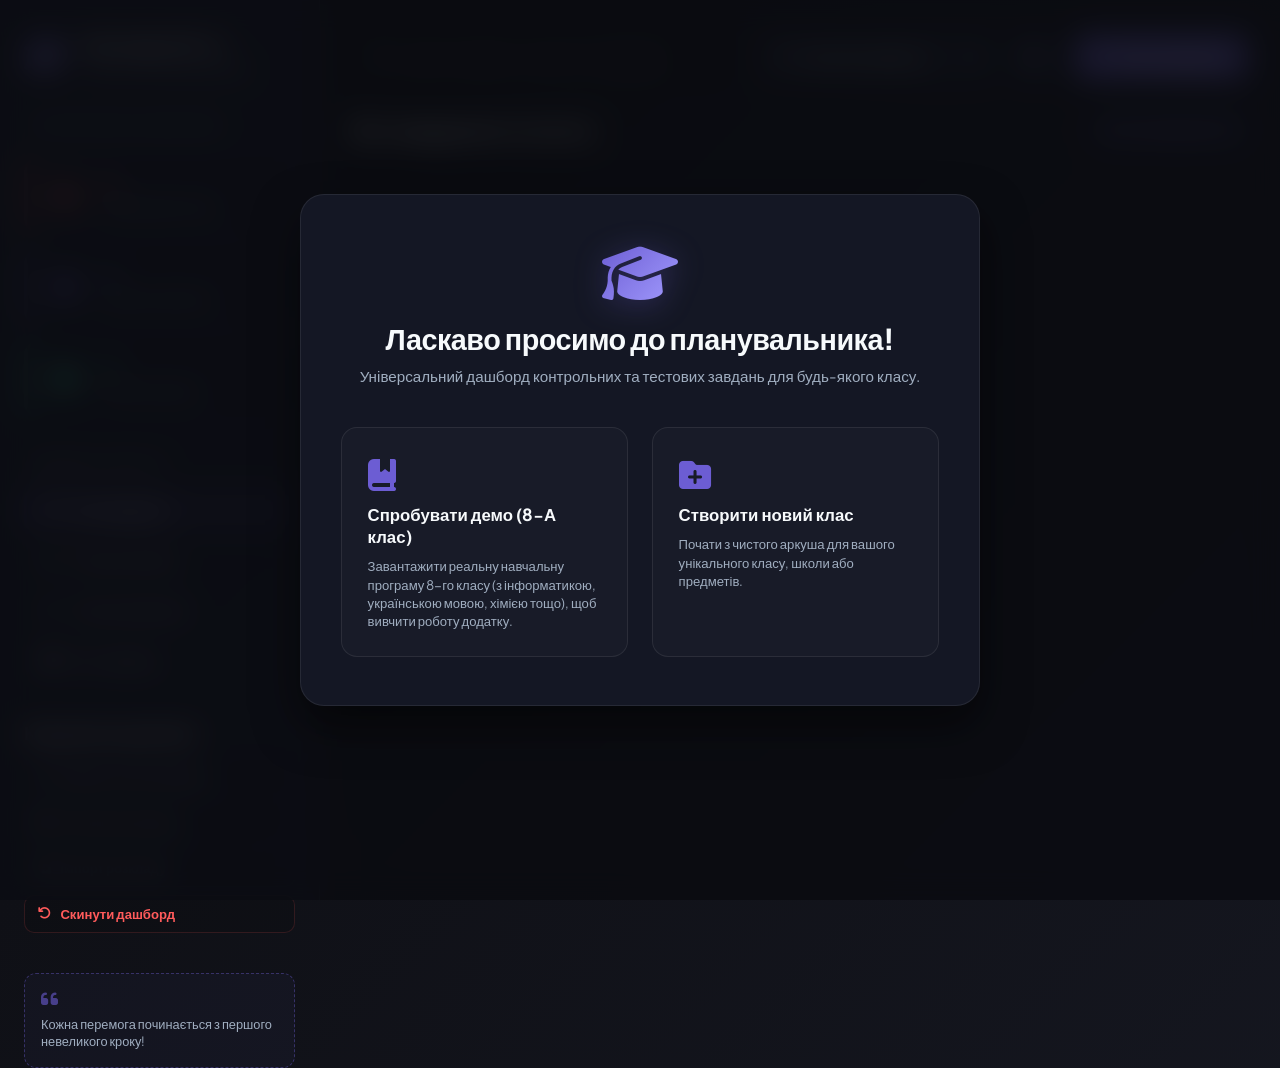
==== index.html @ 818e77f7 "Add files via upload" ====
<!DOCTYPE html>
<html lang="uk">
<head>
    <meta charset="UTF-8">
    <meta name="viewport" content="width=device-width, initial-scale=1.0">
    <title>Моніторинг завдань • 8 Клас</title>
    <!-- Google Fonts -->
    <link rel="preconnect" href="https://fonts.googleapis.com">
    <link rel="preconnect" href="https://fonts.gstatic.com" crossorigin>
    <link href="https://fonts.googleapis.com/css2?family=Plus+Jakarta+Sans:wght@300;400;500;600;700;800&display=swap" rel="stylesheet">
    <!-- FontAwesome for Premium Icons -->
    <link rel="stylesheet" href="https://cdnjs.cloudflare.com/ajax/libs/font-awesome/6.4.0/css/all.min.css">
    <!-- Main CSS -->
    <link rel="stylesheet" href="styles.css">
</head>
<body class="dark-mode">
    <div class="app-container">
        <!-- Sidebar Navigation & Statistics -->
        <aside class="sidebar">
            <div class="sidebar-header">
                <div class="logo">
                    <i class="fa-solid fa-graduation-cap logo-icon"></i>
                    <div class="logo-text">
                        <div class="grade-title-container">
                            <h1 id="grade-title" title="Натисніть для редагування">Екстернат 8-А</h1>
                            <button id="edit-grade-btn" class="icon-btn-inline" title="Редагувати назву класу"><i class="fa-solid fa-pen-to-square"></i></button>
                        </div>
                        <span>Навчальний дашборд</span>
                    </div>
                </div>
            </div>

            <!-- Dashboard Stats Widget -->
            <div class="stats-panel">
                <h3>Статистика навчання</h3>
                
                <div class="stat-card urgent" id="stat-urgent-btn">
                    <div class="stat-icon">
                        <i class="fa-solid fa-triangle-exclamation"></i>
                    </div>
                    <div class="stat-info">
                        <span class="stat-value" id="count-urgent">0</span>
                        <span class="stat-label">Термінові (до 24 год)</span>
                    </div>
                </div>

                <div class="stat-card active" id="stat-active-btn">
                    <div class="stat-icon">
                        <i class="fa-solid fa-clock"></i>
                    </div>
                    <div class="stat-info">
                        <span class="stat-value" id="count-pending">0</span>
                        <span class="stat-label">Очікують виконання</span>
                    </div>
                </div>

                <div class="stat-card completed" id="stat-completed-btn">
                    <div class="stat-icon">
                        <i class="fa-solid fa-circle-check"></i>
                    </div>
                    <div class="stat-info">
                        <span class="stat-value" id="count-completed">0</span>
                        <span class="stat-label">Успішно виконано</span>
                    </div>
                </div>
            </div>

            <!-- Subject Quick Filters -->
            <div class="quick-filters">
                <h3>Швидкі фільтри</h3>
                <ul class="filter-list" id="subject-filters">
                    <li class="active" data-filter="all">
                        <i class="fa-solid fa-list-check"></i> Всі предмети
                    </li>
                    <li data-filter="pending">
                        <i class="fa-regular fa-clock"></i> Тільки активні
                    </li>
                    <li data-filter="completed">
                        <i class="fa-solid fa-check-double"></i> Тільки виконані
                    </li>
                    <li data-filter="no_task">
                        <i class="fa-solid fa-face-smile"></i> Без завдань
                    </li>
                </ul>
            </div>

            <!-- Data Management Panel -->
            <div class="data-management">
                <h3>Керування даними</h3>
                <button class="btn btn-secondary btn-sidebar" id="sidebar-share-btn">
                    <i class="fa-solid fa-share-nodes"></i> Поділитися розкладом
                </button>
                <button class="btn btn-secondary btn-sidebar" id="sidebar-export-btn">
                    <i class="fa-solid fa-file-export"></i> Експорт розкладу
                </button>
                <button class="btn btn-secondary btn-sidebar" id="sidebar-import-btn">
                    <i class="fa-solid fa-file-import"></i> Імпорт розкладу
                </button>
                <input type="file" id="file-import-input" accept=".json" style="display: none;">
                <button class="btn btn-secondary btn-sidebar btn-danger-text" id="sidebar-reset-btn">
                    <i class="fa-solid fa-arrow-rotate-left"></i> Скинути дашборд
                </button>
            </div>

            <!-- User Info / Motivational Footer -->
            <div class="sidebar-footer">
                <div class="motivation-quote">
                    <i class="fa-solid fa-quote-left"></i>
                    <p id="motivational-quote">Успіх приходить до тих, хто планує свій час!</p>
                </div>
            </div>
        </aside>

        <!-- Main Content Area -->
        <main class="main-content">
            <!-- Top Navigation / Search & Controls -->
            <header class="top-nav">
                <div class="search-box">
                    <i class="fa-solid fa-magnifying-glass search-icon"></i>
                    <input type="text" id="search-input" placeholder="Шукати предмет, вчителя чи завдання...">
                </div>

                <div class="controls-group">
                    <div class="sort-selector">
                        <i class="fa-solid fa-arrow-down-wide-short sort-icon"></i>
                        <select id="sort-select">
                            <option value="deadline-asc">Спочатку термінові</option>
                            <option value="deadline-desc">Спочатку пізні дедлайни</option>
                            <option value="subject-asc">За назвою предмета</option>
                        </select>
                    </div>

                    <button class="theme-toggle" id="theme-toggle-btn" title="Перемикач теми">
                        <i class="fa-solid fa-sun icon-sun"></i>
                        <i class="fa-solid fa-moon icon-moon"></i>
                    </button>

                    <button class="btn btn-primary" id="add-task-btn">
                        <i class="fa-solid fa-plus"></i> Нове завдання
                    </button>
                </div>
            </header>

            <!-- Dashboard Body -->
            <div class="dashboard-body">
                <div class="section-title">
                    <h2 id="current-filter-title">Всі завдання та тести</h2>
                    <span class="task-counter" id="visible-tasks-count">Усього предметів: 0</span>
                </div>

                <!-- Grid of Task Cards -->
                <div class="tasks-grid" id="tasks-grid">
                    <!-- Cards will be dynamically inserted here via JS -->
                </div>

                <!-- Empty State Template -->
                <div class="empty-state hidden" id="empty-state">
                    <img src="data:image/svg+xml;utf8,<svg xmlns='http://www.w3.org/2000/svg' viewBox='0 0 200 200' width='120' height='120'><circle cx='100' cy='100' r='80' fill='%232a2c3a' /><path d='M70,85 C75,85 75,75 70,75 C65,75 65,85 70,85 Z M130,85 C135,85 135,75 130,75 C125,75 125,85 130,85 Z' fill='%236c5dd3'/><path d='M70,120 Q100,150 130,120' stroke='%236c5dd3' stroke-width='8' stroke-linecap='round' fill='none'/></svg>" alt="Немає результатів">
                    <h3>Завдань не знайдено</h3>
                    <p>Спробуйте змінити фільтри або критерії пошуку.</p>
                </div>
            </div>
        </main>
    </div>

    <!-- MODAL: View Task Details -->
    <div class="modal-overlay" id="view-modal">
        <div class="modal-card">
            <button class="modal-close" id="view-modal-close"><i class="fa-solid fa-xmark"></i></button>
            <div class="modal-header">
                <div class="subject-badge-container">
                    <span class="subject-tag" id="view-subject-tag">Предмет</span>
                </div>
                <h2 id="view-task-title">Контрольна робота</h2>
                <div class="teacher-info">
                    <i class="fa-solid fa-user-tie"></i> Вчитель: <strong id="view-teacher-name">Ім'я</strong>
                </div>
            </div>
            <div class="modal-body">
                <div class="detail-section">
                    <h4><i class="fa-solid fa-file-invoice"></i> Опис та зміст завдання</h4>
                    <p id="view-task-desc" class="task-description-full">Детальний опис...</p>
                </div>

                <div class="info-grid">
                    <div class="info-item">
                        <span class="info-label">Термін здачі (Дедлайн)</span>
                        <span class="info-value" id="view-deadline-date">24 травня 2026</span>
                    </div>
                    <div class="info-item">
                        <span class="info-label">Формат здачі роботи</span>
                        <span class="info-value accent-value" id="view-format-badge">Google Форма</span>
                    </div>
                    <div class="info-item full-width" id="view-countdown-container">
                        <span class="info-label">Часу залишилось</span>
                        <div class="countdown-timer-large" id="view-countdown">00д 00г 00хв 00с</div>
                    </div>
                </div>

                <div class="detail-section" id="view-links-section">
                    <h4><i class="fa-solid fa-link"></i> Прикріплені матеріали</h4>
                    <div class="attachments-list" id="view-attachments">
                        <!-- Links generated dynamically -->
                    </div>
                </div>
            </div>
            <div class="modal-footer">
                <a href="#" target="_blank" class="btn btn-secondary btn-classroom" id="view-classroom-btn" style="display: none;"><i class="fa-solid fa-chalkboard-user"></i> Відкрити в Classroom</a>
                <button class="btn btn-secondary" id="view-edit-btn"><i class="fa-solid fa-pen"></i> Редагувати</button>
                <button class="btn btn-primary" id="view-complete-btn"><i class="fa-solid fa-circle-check"></i> Позначити як виконано</button>
            </div>
        </div>
    </div>

    <!-- MODAL: Add / Edit Task -->
    <div class="modal-overlay" id="form-modal">
        <div class="modal-card">
            <button class="modal-close" id="form-modal-close"><i class="fa-solid fa-xmark"></i></button>
            <div class="modal-header">
                <h2 id="form-modal-title">Додати нове завдання</h2>
                <p class="subtitle">Введіть параметри контрольної роботи або тесту</p>
            </div>
            <form id="task-form">
                <input type="hidden" id="form-task-id">
                
                <div class="form-row">
                    <div class="form-group">
                        <label for="form-subject">Назва предмета <span class="required">*</span></label>
                        <input type="text" id="form-subject" required placeholder="Наприклад: Алгебра, Хімія">
                    </div>
                    <div class="form-group">
                        <label for="form-teacher">Вчитель (ПІБ) <span class="required">*</span></label>
                        <input type="text" id="form-teacher" required placeholder="Наприклад: Білоус І.Г.">
                    </div>
                </div>

                <div class="form-group">
                    <label for="form-title">Заголовок завдання <span class="required">*</span></label>
                    <input type="text" id="form-title" required placeholder="Наприклад: Контрольна робота №4, Тестування за рік">
                </div>

                <div class="form-group">
                    <label for="form-desc">Зміст завдання / Опис <span class="required">*</span></label>
                    <textarea id="form-desc" rows="4" required placeholder="Детально опишіть, що потрібно здати, які параграфи прочитати чи які номери виконати..."></textarea>
                </div>

                <div class="form-row">
                    <div class="form-group">
                        <label for="form-deadline">Кінцевий термін (Дедлайн) <span class="optional">(залиште пустим, якщо немає завдань)</span></label>
                        <input type="datetime-local" id="form-deadline">
                    </div>
                    <div class="form-group">
                        <label for="form-format">Формат здачі роботи</label>
                        <input type="text" id="form-format" placeholder="Наприклад: Google Форма, Фото зошита, PDF">
                    </div>
                </div>

                <div class="form-group">
                    <label for="form-classroom-url">Посилання на Google Classroom</label>
                    <input type="text" id="form-classroom-url" placeholder="https://classroom.google.com/c/...">
                </div>

                <div class="form-group">
                    <label>Корисні посилання (необов'язково)</label>
                    <div id="form-links-container">
                        <!-- Dynamic Link Inputs -->
                    </div>
                    <button type="button" class="btn btn-text" id="add-link-field-btn">
                        <i class="fa-solid fa-plus-circle"></i> Додати посилання
                    </button>
                </div>

                <div class="modal-footer">
                    <button type="button" class="btn btn-secondary" id="form-cancel-btn">Скасувати</button>
                    <button type="submit" class="btn btn-primary" id="form-submit-btn">Зберегти</button>
                </div>
            </form>
        </div>
    </div>

    <!-- WELCOME / FIRST RUN SETUP OVERLAY -->
    <div class="welcome-overlay" id="welcome-overlay" style="display: none;">
        <div class="welcome-card">
            <i class="fa-solid fa-graduation-cap welcome-logo-icon"></i>
            <h2>Ласкаво просимо до планувальника!</h2>
            <p class="welcome-subtitle">Універсальний дашборд контрольних та тестових завдань для будь-якого класу.</p>
            
            <div class="setup-modes">
                <div class="setup-mode-card" id="mode-demo-btn">
                    <div class="setup-mode-icon"><i class="fa-solid fa-book-bookmark"></i></div>
                    <h3>Спробувати демо (8-А клас)</h3>
                    <p>Завантажити реальну навчальну програму 8-го класу (з інформатикою, українською мовою, хімією тощо), щоб вивчити роботу додатку.</p>
                </div>
                
                <div class="setup-mode-card" id="mode-blank-btn">
                    <div class="setup-mode-icon"><i class="fa-solid fa-folder-plus"></i></div>
                    <h3>Створити новий клас</h3>
                    <p>Почати з чистого аркуша для вашого унікального класу, школи або предметів.</p>
                </div>
            </div>
        </div>
    </div>

    <!-- MODAL: Edit Grade Title -->
    <div class="modal-overlay" id="grade-modal">
        <div class="modal-card compact-modal">
            <button class="modal-close" id="grade-modal-close"><i class="fa-solid fa-xmark"></i></button>
            <div class="modal-header">
                <h2>Редагувати назву класу</h2>
                <p class="subtitle">Введіть нову назву для вашого дашборду</p>
            </div>
            <div class="form-group" style="margin-top: 1rem;">
                <label for="form-grade-name">Назва класу/програми</label>
                <input type="text" id="form-grade-name" required placeholder="Наприклад: 9-Б Клас, Екстернат 10-А">
            </div>
            <div class="modal-footer">
                <button class="btn btn-secondary" id="grade-cancel-btn">Скасувати</button>
                <button class="btn btn-primary" id="grade-submit-btn">Зберегти</button>
            </div>
        </div>
    </div>

    <!-- MODAL: Share Dashboard Links -->
    <div class="modal-overlay" id="share-modal">
        <div class="modal-card">
            <button class="modal-close" id="share-modal-close"><i class="fa-solid fa-xmark"></i></button>
            <div class="modal-header">
                <h2>Поділитися розкладом</h2>
                <p class="subtitle">Будь-хто, хто відкриє це посилання, отримає копію вашого розкладу із завданнями та налаштуваннями!</p>
            </div>
            <div class="share-box-content" style="margin-top: 1rem; display: flex; flex-direction: column; gap: 1rem;">
                <p class="share-info-text" style="font-size: 0.9rem; color: var(--text-secondary); line-height: 1.5;">Скопіюйте посилання нижче та надішліть його іншим батькам або однокласникам через Viber, Telegram тощо. Вони отримають повністю налаштований дашборд.</p>
                <div class="share-link-input-group" style="display: flex; gap: 0.5rem; background: rgba(0,0,0,0.2); padding: 0.5rem; border-radius: 12px; border: 1px solid var(--border-color);">
                    <input type="text" id="share-link-input" readonly style="flex: 1; background: transparent; border: none; padding: 0.5rem; color: var(--text-primary); font-family: inherit; font-size: 0.85rem; outline: none;">
                    <button class="btn btn-primary" id="share-copy-btn" style="padding: 0.5rem 1rem;"><i class="fa-solid fa-copy"></i> Копіювати</button>
                </div>
            </div>
        </div>
    </div>

    <!-- MODAL: Import Confirmation -->
    <div class="modal-overlay" id="import-confirm-modal">
        <div class="modal-card compact-modal" style="text-align: center;">
            <div class="modal-header">
                <i class="fa-solid fa-cloud-arrow-down" style="font-size: 3rem; color: var(--primary); margin: 0.5rem auto 1rem; display: block; filter: drop-shadow(0 2px 10px rgba(108, 93, 211, 0.3));"></i>
                <h2>Знайдено новий розклад!</h2>
            </div>
            <div class="modal-body" style="display: flex; flex-direction: column; gap: 1rem; margin-top: 0.5rem;">
                <p class="import-confirm-text" style="font-size: 0.95rem; color: var(--text-secondary);">Ви перейшли за шеринг-посиланням. Бажаєте імпортувати дашборд для класу:</p>
                <h3 id="import-class-name" style="font-size: 1.5rem; font-weight: 800; color: var(--primary); letter-spacing: -0.5px;">Назва класу</h3>
                <p class="import-confirm-warning" style="font-size: 0.8rem; color: var(--warning); display: flex; align-items: center; justify-content: center; gap: 0.4rem; font-weight: 600;"><i class="fa-solid fa-triangle-exclamation"></i> Увага! Це замінить ваш поточний розклад у цьому браузері.</p>
            </div>
            <div class="modal-footer" style="justify-content: center; gap: 1rem; border-top: none; padding-top: 0.5rem;">
                <button class="btn btn-secondary" id="import-cancel-btn" style="min-width: 100px;">Відхилити</button>
                <button class="btn btn-primary" id="import-accept-btn" style="min-width: 140px;">Імпортувати</button>
            </div>
        </div>
    </div>

    <!-- Notification Toast -->
    <div id="toast" class="toast hidden">
        <i class="fa-solid fa-info-circle toast-icon"></i>
        <span id="toast-message">Повідомлення</span>
    </div>

    <!-- Main JavaScript -->
    <script src="app.js"></script>
</body>
</html>
---- styles.css ----
/* ==========================================================================
   CSS Reset & Root Variables (Theme Management)
   ========================================================================== */
:root {
    --transition-smooth: all 0.3s cubic-bezier(0.4, 0, 0.2, 1);
    
    /* Dark Theme Variables (Default) */
    --bg-app: linear-gradient(135deg, #0f1016 0%, #171923 100%);
    --bg-sidebar: rgba(26, 29, 45, 0.85);
    --bg-card: rgba(35, 39, 59, 0.65);
    --bg-card-hover: rgba(43, 48, 72, 0.8);
    --bg-modal: rgba(22, 25, 38, 0.95);
    --border-color: rgba(255, 255, 255, 0.08);
    --border-color-active: rgba(108, 93, 211, 0.4);
    
    --text-primary: #f7fafc;
    --text-secondary: #a0aec0;
    --text-muted: #718096;
    
    --primary: #6c5dd3;
    --primary-hover: #5b4dbf;
    --primary-light: rgba(108, 93, 211, 0.15);
    
    --urgent: #ff5b5b;
    --urgent-light: rgba(255, 91, 91, 0.15);
    --urgent-glow: rgba(255, 91, 91, 0.25);
    
    --warning: #ffb15b;
    --warning-light: rgba(255, 177, 91, 0.15);
    --warning-glow: rgba(255, 177, 91, 0.2);
    
    --success: #3be2a3;
    --success-light: rgba(59, 226, 163, 0.15);
    
    --neutral: #5b92ff;
    --neutral-light: rgba(91, 146, 255, 0.15);
    
    --shadow-sm: 0 4px 10px rgba(0, 0, 0, 0.2);
    --shadow-md: 0 10px 25px rgba(0, 0, 0, 0.3);
    --shadow-lg: 0 20px 45px rgba(0, 0, 0, 0.5);
    --backdrop-blur: blur(14px);
}

body.light-mode {
    /* Light Theme Variables */
    --bg-app: linear-gradient(135deg, #f0f2f9 0%, #e2e8f0 100%);
    --bg-sidebar: rgba(255, 255, 255, 0.85);
    --bg-card: rgba(255, 255, 255, 0.65);
    --bg-card-hover: rgba(255, 255, 255, 0.9);
    --bg-modal: rgba(255, 255, 255, 0.98);
    --border-color: rgba(0, 0, 0, 0.08);
    --border-color-active: rgba(108, 93, 211, 0.3);
    
    --text-primary: #1a202c;
    --text-secondary: #4a5568;
    --text-muted: #718096;
    
    --primary: #5c4dbf;
    --primary-hover: #4a3ca3;
    --primary-light: rgba(108, 93, 211, 0.1);
    
    --urgent: #e53e3e;
    --urgent-light: rgba(229, 62, 62, 0.1);
    --urgent-glow: rgba(229, 62, 62, 0.15);
    
    --warning: #dd6b20;
    --warning-light: rgba(221, 107, 32, 0.1);
    --warning-glow: rgba(221, 107, 32, 0.1);
    
    --success: #38a169;
    --success-light: rgba(56, 161, 105, 0.1);
    
    --neutral: #3182ce;
    --neutral-light: rgba(49, 130, 206, 0.1);
    
    --shadow-sm: 0 4px 10px rgba(0, 0, 0, 0.05);
    --shadow-md: 0 8px 20px rgba(0, 0, 0, 0.08);
    --shadow-lg: 0 15px 35px rgba(0, 0, 0, 0.12);
}

* {
    margin: 0;
    padding: 0;
    box-sizing: border-box;
}

body {
    font-family: 'Plus Jakarta Sans', sans-serif;
    background: var(--bg-app);
    color: var(--text-primary);
    min-height: 100vh;
    overflow-x: hidden;
    transition: background 0.5s ease, color 0.3s ease;
}

/* Custom Scrollbar */
::-webkit-scrollbar {
    width: 8px;
    height: 8px;
}
::-webkit-scrollbar-track {
    background: rgba(0, 0, 0, 0.05);
}
::-webkit-scrollbar-thumb {
    background: rgba(108, 93, 211, 0.3);
    border-radius: 4px;
}
::-webkit-scrollbar-thumb:hover {
    background: var(--primary);
}

/* ==========================================================================
   App Layout
   ========================================================================== */
.app-container {
    display: flex;
    min-height: 100vh;
    width: 100vw;
}

/* ==========================================================================
   Sidebar Styling
   ========================================================================== */
.sidebar {
    width: 320px;
    background: var(--bg-sidebar);
    border-right: 1px solid var(--border-color);
    padding: 2rem 1.5rem;
    display: flex;
    flex-direction: column;
    gap: 2.5rem;
    backdrop-filter: var(--backdrop-blur);
    position: sticky;
    top: 0;
    height: 100vh;
    z-index: 10;
    transition: var(--transition-smooth);
}

.sidebar-header .logo {
    display: flex;
    align-items: center;
    gap: 1rem;
}

.logo-icon {
    font-size: 2.2rem;
    background: linear-gradient(135deg, var(--primary) 0%, #a29bfe 100%);
    -webkit-background-clip: text;
    -webkit-text-fill-color: transparent;
    filter: drop-shadow(0 2px 8px rgba(108, 93, 211, 0.3));
}

.logo-text h1 {
    font-size: 1.25rem;
    font-weight: 800;
    letter-spacing: -0.5px;
    line-height: 1.2;
}

.logo-text span {
    font-size: 0.75rem;
    color: var(--text-secondary);
    font-weight: 500;
    text-transform: uppercase;
    letter-spacing: 1px;
}

/* Stats Panel */
.stats-panel {
    display: flex;
    flex-direction: column;
    gap: 1rem;
}

.stats-panel h3,
.quick-filters h3 {
    font-size: 0.8rem;
    text-transform: uppercase;
    letter-spacing: 1.5px;
    color: var(--text-muted);
    font-weight: 700;
    margin-bottom: 0.5rem;
    padding-left: 0.5rem;
}

.stat-card {
    display: flex;
    align-items: center;
    gap: 1rem;
    padding: 1rem;
    border-radius: 14px;
    background: rgba(0, 0, 0, 0.1);
    border: 1px solid var(--border-color);
    cursor: pointer;
    transition: var(--transition-smooth);
}

.stat-card:hover {
    transform: translateY(-2px);
    background: rgba(0, 0, 0, 0.15);
}

.stat-icon {
    width: 42px;
    height: 42px;
    border-radius: 10px;
    display: flex;
    align-items: center;
    justify-content: center;
    font-size: 1.25rem;
}

.stat-info {
    display: flex;
    flex-direction: column;
}

.stat-value {
    font-size: 1.3rem;
    font-weight: 700;
    line-height: 1.1;
}

.stat-label {
    font-size: 0.75rem;
    color: var(--text-secondary);
    font-weight: 500;
}

/* Stat card thematic styles */
.stat-card.urgent {
    border-left: 4px solid var(--urgent);
}
.stat-card.urgent .stat-icon {
    background: var(--urgent-light);
    color: var(--urgent);
}
.stat-card.urgent .stat-value { color: var(--urgent); }

.stat-card.active {
    border-left: 4px solid var(--primary);
}
.stat-card.active .stat-icon {
    background: var(--primary-light);
    color: var(--primary);
}
.stat-card.active .stat-value { color: var(--primary); }

.stat-card.completed {
    border-left: 4px solid var(--success);
}
.stat-card.completed .stat-icon {
    background: var(--success-light);
    color: var(--success);
}
.stat-card.completed .stat-value { color: var(--success); }

/* Quick Filters */
.quick-filters {
    display: flex;
    flex-direction: column;
    gap: 0.5rem;
}

.filter-list {
    list-style: none;
    display: flex;
    flex-direction: column;
    gap: 0.5rem;
}

.filter-list li {
    display: flex;
    align-items: center;
    gap: 0.8rem;
    padding: 0.75rem 1rem;
    border-radius: 10px;
    font-size: 0.9rem;
    font-weight: 600;
    color: var(--text-secondary);
    cursor: pointer;
    transition: var(--transition-smooth);
}

.filter-list li:hover {
    color: var(--text-primary);
    background: rgba(255, 255, 255, 0.03);
}

.filter-list li.active {
    color: var(--text-primary);
    background: var(--primary-light);
    border-left: 3px solid var(--primary);
}

body.light-mode .filter-list li.active {
    background: rgba(108, 93, 211, 0.12);
}

.filter-list li i {
    font-size: 1rem;
    width: 20px;
    text-align: center;
}

/* Sidebar Footer */
.sidebar-footer {
    margin-top: auto;
}

.motivation-quote {
    background: rgba(108, 93, 211, 0.05);
    border: 1px dashed var(--border-color-active);
    padding: 1rem;
    border-radius: 12px;
    font-size: 0.8rem;
    color: var(--text-secondary);
    line-height: 1.4;
    position: relative;
}

.motivation-quote i {
    color: var(--primary);
    font-size: 1.2rem;
    display: block;
    margin-bottom: 0.4rem;
    opacity: 0.6;
}

/* ==========================================================================
   Main Content Layout
   ========================================================================== */
.main-content {
    flex: 1;
    padding: 2rem;
    display: flex;
    flex-direction: column;
    gap: 2rem;
    overflow-y: auto;
    height: 100vh;
}

/* Top Navigation / Controls Bar */
.top-nav {
    display: flex;
    justify-content: space-between;
    align-items: center;
    gap: 2rem;
}

.search-box {
    position: relative;
    flex: 1;
    max-width: 500px;
}

.search-icon {
    position: absolute;
    left: 1.25rem;
    top: 50%;
    transform: translateY(-50%);
    color: var(--text-muted);
    font-size: 1rem;
}

.search-box input {
    width: 100%;
    padding: 0.9rem 1.25rem 0.9rem 3rem;
    border-radius: 14px;
    border: 1px solid var(--border-color);
    background: rgba(0, 0, 0, 0.15);
    color: var(--text-primary);
    font-family: inherit;
    font-size: 0.95rem;
    transition: var(--transition-smooth);
}

.search-box input:focus {
    outline: none;
    border-color: var(--primary);
    background: rgba(0, 0, 0, 0.25);
    box-shadow: 0 0 0 3px var(--primary-light);
}

.controls-group {
    display: flex;
    align-items: center;
    gap: 1rem;
}

.sort-selector {
    position: relative;
    display: flex;
    align-items: center;
    border: 1px solid var(--border-color);
    background: var(--bg-card);
    border-radius: 12px;
    padding: 0 0.8rem;
    transition: var(--transition-smooth);
}

.sort-selector:hover {
    border-color: var(--border-color-active);
}

.sort-icon {
    color: var(--text-muted);
    font-size: 0.9rem;
}

.sort-selector select {
    background: transparent;
    border: none;
    color: var(--text-primary);
    padding: 0.8rem 1.5rem 0.8rem 0.5rem;
    font-family: inherit;
    font-size: 0.9rem;
    font-weight: 500;
    cursor: pointer;
    appearance: none;
}

.sort-selector select:focus {
    outline: none;
}

.sort-selector::after {
    content: '\f107';
    font-family: 'Font Awesome 6 Free';
    font-weight: 900;
    position: absolute;
    right: 0.8rem;
    pointer-events: none;
    color: var(--text-muted);
}

/* Theme Toggle Button */
.theme-toggle {
    width: 46px;
    height: 46px;
    border-radius: 12px;
    background: var(--bg-card);
    border: 1px solid var(--border-color);
    color: var(--text-primary);
    cursor: pointer;
    display: flex;
    align-items: center;
    justify-content: center;
    font-size: 1.1rem;
    transition: var(--transition-smooth);
}

.theme-toggle:hover {
    border-color: var(--primary);
    transform: scale(1.05);
}

.theme-toggle .icon-sun {
    display: none;
    color: #ffd43b;
}

.theme-toggle .icon-moon {
    display: block;
    color: #a29bfe;
}

body.light-mode .theme-toggle .icon-sun {
    display: block;
}

body.light-mode .theme-toggle .icon-moon {
    display: none;
}

/* Buttons */
.btn {
    padding: 0.8rem 1.4rem;
    border-radius: 12px;
    font-family: inherit;
    font-weight: 600;
    font-size: 0.9rem;
    cursor: pointer;
    display: inline-flex;
    align-items: center;
    gap: 0.5rem;
    transition: var(--transition-smooth);
    border: 1px solid transparent;
}

.btn-primary {
    background: var(--primary);
    color: white;
}

.btn-primary:hover {
    background: var(--primary-hover);
    transform: translateY(-2px);
    box-shadow: 0 4px 15px rgba(108, 93, 211, 0.4);
}

.btn-secondary {
    background: rgba(255, 255, 255, 0.05);
    border: 1px solid var(--border-color);
    color: var(--text-primary);
}

.btn-secondary:hover {
    background: rgba(255, 255, 255, 0.1);
    transform: translateY(-2px);
}

body.light-mode .btn-secondary {
    background: rgba(0, 0, 0, 0.05);
}

body.light-mode .btn-secondary:hover {
    background: rgba(0, 0, 0, 0.08);
}

.btn-text {
    background: transparent;
    color: var(--primary);
    border: none;
    padding: 0.4rem 0.8rem;
}

.btn-text:hover {
    text-decoration: underline;
}

/* ==========================================================================
   Dashboard Body & Tasks Grid
   ========================================================================== */
.dashboard-body {
    display: flex;
    flex-direction: column;
    gap: 1.5rem;
}

.section-title {
    display: flex;
    justify-content: space-between;
    align-items: center;
}

.section-title h2 {
    font-size: 1.5rem;
    font-weight: 700;
    letter-spacing: -0.5px;
}

.task-counter {
    font-size: 0.85rem;
    background: var(--primary-light);
    color: var(--primary);
    padding: 0.4rem 0.8rem;
    border-radius: 20px;
    font-weight: 700;
}

body.light-mode .task-counter {
    background: rgba(108, 93, 211, 0.12);
}

/* Tasks Grid System */
.tasks-grid {
    display: grid;
    grid-template-columns: repeat(auto-fill, minmax(360px, 1fr));
    gap: 1.5rem;
}

/* ==========================================================================
   Task Card Component
   ========================================================================== */
.task-card {
    background: var(--bg-card);
    border: 1px solid var(--border-color);
    border-radius: 18px;
    padding: 1.5rem;
    display: flex;
    flex-direction: column;
    gap: 1.2rem;
    position: relative;
    overflow: hidden;
    backdrop-filter: var(--backdrop-blur);
    transition: var(--transition-smooth);
}

.task-card::before {
    content: '';
    position: absolute;
    top: 0;
    left: 0;
    width: 100%;
    height: 4px;
    background: var(--primary);
}

.task-card:hover {
    transform: translateY(-5px) scale(1.01);
    background: var(--bg-card-hover);
    border-color: var(--border-color-active);
    box-shadow: var(--shadow-md);
}

/* Card Header */
.card-header {
    display: flex;
    justify-content: space-between;
    align-items: flex-start;
    gap: 1rem;
}

.subject-wrapper {
    display: flex;
    flex-direction: column;
    gap: 0.25rem;
}

.subject-name {
    font-size: 1.15rem;
    font-weight: 700;
    letter-spacing: -0.3px;
    display: flex;
    align-items: center;
    gap: 0.5rem;
}

.subject-icon {
    font-size: 1.1rem;
    color: var(--primary);
}

.teacher-name {
    font-size: 0.8rem;
    color: var(--text-secondary);
    font-weight: 500;
}

.action-menu {
    display: flex;
    gap: 0.4rem;
}

.card-action-btn {
    width: 32px;
    height: 32px;
    border-radius: 8px;
    background: rgba(255, 255, 255, 0.05);
    border: 1px solid var(--border-color);
    color: var(--text-secondary);
    cursor: pointer;
    display: flex;
    align-items: center;
    justify-content: center;
    font-size: 0.8rem;
    transition: var(--transition-smooth);
}

.card-action-btn:hover {
    background: var(--primary-light);
    color: var(--primary);
    border-color: var(--border-color-active);
}

body.light-mode .card-action-btn {
    background: rgba(0, 0, 0, 0.03);
}

body.light-mode .card-action-btn:hover {
    background: rgba(108, 93, 211, 0.08);
}

/* Card Content / Description */
.card-body {
    display: flex;
    flex-direction: column;
    gap: 0.8rem;
}

.task-title {
    font-size: 0.95rem;
    font-weight: 700;
    color: var(--text-primary);
}

.task-desc {
    font-size: 0.85rem;
    color: var(--text-secondary);
    line-height: 1.5;
    word-break: break-word;
    display: -webkit-box;
    -webkit-line-clamp: 3;
    -webkit-box-orient: vertical;
    overflow: hidden;
}

.read-more-link {
    font-size: 0.8rem;
    color: var(--primary);
    font-weight: 600;
    cursor: pointer;
    align-self: flex-start;
    display: inline-flex;
    align-items: center;
    gap: 0.25rem;
    transition: var(--transition-smooth);
}

.read-more-link:hover {
    color: var(--primary-hover);
    gap: 0.4rem;
}

/* Badges for Format */
.badges-container {
    display: flex;
    flex-wrap: wrap;
    gap: 0.5rem;
}

.format-badge {
    font-size: 0.75rem;
    font-weight: 600;
    padding: 0.3rem 0.6rem;
    border-radius: 6px;
    background: var(--neutral-light);
    color: var(--neutral);
    border: 1px solid rgba(91, 146, 255, 0.2);
    display: inline-flex;
    align-items: center;
    gap: 0.3rem;
}

/* Card Footer: Deadline & Status Checkbox */
.card-footer {
    margin-top: auto;
    border-top: 1px solid var(--border-color);
    padding-top: 1rem;
    display: flex;
    justify-content: space-between;
    align-items: center;
    gap: 1rem;
}

/* Timer styles */
.time-remaining {
    display: flex;
    flex-direction: column;
    gap: 0.15rem;
}

.timer-label {
    font-size: 0.7rem;
    text-transform: uppercase;
    letter-spacing: 0.5px;
    color: var(--text-muted);
    font-weight: 700;
}

.timer-value {
    font-size: 0.95rem;
    font-weight: 700;
    font-variant-numeric: tabular-nums;
}

/* Complete Checkbox */
.done-checkbox-label {
    display: flex;
    align-items: center;
    gap: 0.5rem;
    font-size: 0.8rem;
    font-weight: 700;
    color: var(--text-secondary);
    cursor: pointer;
    user-select: none;
}

.done-checkbox {
    appearance: none;
    width: 20px;
    height: 20px;
    border-radius: 6px;
    border: 2px solid var(--border-color-active);
    background: rgba(0,0,0,0.1);
    cursor: pointer;
    position: relative;
    transition: var(--transition-smooth);
}

.done-checkbox:checked {
    background: var(--success);
    border-color: var(--success);
}

.done-checkbox:checked::after {
    content: '\f00c';
    font-family: 'Font Awesome 6 Free';
    font-weight: 900;
    position: absolute;
    color: white;
    font-size: 0.65rem;
    left: 50%;
    top: 50%;
    transform: translate(-50%, -50%);
}

/* Card Thematic Variations */
/* URGENT VARIANT (less than 24 hrs) */
.task-card.card-urgent::before {
    background: var(--urgent);
}
.task-card.card-urgent {
    border-color: rgba(255, 91, 91, 0.25);
    box-shadow: 0 4px 20px var(--urgent-glow);
}
.task-card.card-urgent:hover {
    border-color: var(--urgent);
}
.task-card.card-urgent .timer-value {
    color: var(--urgent);
    animation: pulse 2s infinite;
}

/* WARNING VARIANT (less than 3 days) */
.task-card.card-warning::before {
    background: var(--warning);
}
.task-card.card-warning {
    border-color: rgba(255, 177, 91, 0.2);
}
.task-card.card-warning:hover {
    border-color: var(--warning);
}
.task-card.card-warning .timer-value {
    color: var(--warning);
}

/* SAFE VARIANT (more than 3 days) */
.task-card.card-pending::before {
    background: var(--primary);
}
.task-card.card-pending .timer-value {
    color: var(--success);
}

/* COMPLETED STATE */
.task-card.card-completed::before {
    background: var(--success);
}
.task-card.card-completed {
    opacity: 0.65;
    border-color: rgba(59, 226, 163, 0.15);
}
.task-card.card-completed:hover {
    opacity: 0.85;
    border-color: var(--success);
}
.task-card.card-completed .task-desc,
.task-card.card-completed .task-title {
    text-decoration: line-through;
    color: var(--text-muted);
}
.task-card.card-completed .timer-value {
    color: var(--success);
}

/* NO TASK STATE */
.task-card.card-no_task::before {
    background: var(--text-muted);
}
.task-card.card-no_task {
    border-color: var(--border-color);
}
.task-card.card-no_task .timer-value {
    color: var(--text-muted);
    font-weight: 500;
}

/* Keyframes */
@keyframes pulse {
    0% { opacity: 1; }
    50% { opacity: 0.7; }
    100% { opacity: 1; }
}

/* Empty State Styling */
.empty-state {
    display: flex;
    flex-direction: column;
    align-items: center;
    justify-content: center;
    gap: 1rem;
    padding: 4rem 2rem;
    background: var(--bg-card);
    border: 1px dashed var(--border-color);
    border-radius: 18px;
    text-align: center;
    max-width: 500px;
    margin: 3rem auto;
}

.empty-state.hidden {
    display: none;
}

.empty-state h3 {
    font-size: 1.25rem;
    font-weight: 700;
}

.empty-state p {
    font-size: 0.9rem;
    color: var(--text-secondary);
}

/* ==========================================================================
   Modal Dialog Styling
   ========================================================================== */
.modal-overlay {
    position: fixed;
    top: 0;
    left: 0;
    width: 100vw;
    height: 100vh;
    background: rgba(0, 0, 0, 0.6);
    backdrop-filter: blur(8px);
    z-index: 100;
    display: flex;
    align-items: center;
    justify-content: center;
    opacity: 0;
    pointer-events: none;
    transition: opacity 0.3s ease;
}

.modal-overlay.open {
    opacity: 1;
    pointer-events: auto;
}

.modal-card {
    background: var(--bg-modal);
    border: 1px solid var(--border-color);
    border-radius: 20px;
    width: 90%;
    max-width: 650px;
    max-height: 90vh;
    overflow-y: auto;
    padding: 2.2rem;
    position: relative;
    box-shadow: var(--shadow-lg);
    transform: translateY(30px);
    transition: transform 0.3s cubic-bezier(0.4, 0, 0.2, 1);
}

.modal-overlay.open .modal-card {
    transform: translateY(0);
}

.modal-close {
    position: absolute;
    right: 1.5rem;
    top: 1.5rem;
    width: 36px;
    height: 36px;
    border-radius: 50%;
    background: rgba(255, 255, 255, 0.05);
    border: 1px solid var(--border-color);
    color: var(--text-secondary);
    cursor: pointer;
    display: flex;
    align-items: center;
    justify-content: center;
    font-size: 1rem;
    transition: var(--transition-smooth);
}

.modal-close:hover {
    background: var(--primary);
    color: white;
    border-color: var(--primary);
    transform: rotate(90deg);
}

body.light-mode .modal-close {
    background: rgba(0, 0, 0, 0.05);
}

/* Modal Header Content */
.modal-header {
    margin-bottom: 1.5rem;
    display: flex;
    flex-direction: column;
    gap: 0.5rem;
}

.modal-header h2 {
    font-size: 1.6rem;
    font-weight: 800;
    letter-spacing: -0.5px;
    line-height: 1.2;
}

.modal-header .subtitle {
    font-size: 0.9rem;
    color: var(--text-secondary);
}

.subject-badge-container {
    display: flex;
}

.subject-tag {
    font-size: 0.8rem;
    font-weight: 700;
    padding: 0.35rem 0.8rem;
    border-radius: 30px;
    background: var(--primary-light);
    color: var(--primary);
    text-transform: uppercase;
    letter-spacing: 0.5px;
}

.teacher-info {
    font-size: 0.9rem;
    color: var(--text-secondary);
    display: flex;
    align-items: center;
    gap: 0.4rem;
}

/* Modal Body / View Mode */
.modal-body {
    display: flex;
    flex-direction: column;
    gap: 1.8rem;
}

.detail-section {
    display: flex;
    flex-direction: column;
    gap: 0.6rem;
}

.detail-section h4 {
    font-size: 0.85rem;
    text-transform: uppercase;
    letter-spacing: 1px;
    color: var(--text-muted);
    font-weight: 700;
    display: flex;
    align-items: center;
    gap: 0.4rem;
}

.task-description-full {
    font-size: 0.95rem;
    color: var(--text-primary);
    line-height: 1.6;
    background: rgba(0, 0, 0, 0.1);
    border: 1px solid var(--border-color);
    padding: 1.25rem;
    border-radius: 12px;
    white-space: pre-line;
    word-break: break-word;
}

.info-grid {
    display: grid;
    grid-template-columns: repeat(2, 1fr);
    gap: 1rem;
    background: rgba(255, 255, 255, 0.02);
    border: 1px solid var(--border-color);
    padding: 1.2rem;
    border-radius: 14px;
}

.info-item {
    display: flex;
    flex-direction: column;
    gap: 0.3rem;
}

.info-item.full-width {
    grid-column: span 2;
    border-top: 1px solid var(--border-color);
    padding-top: 0.8rem;
    margin-top: 0.4rem;
}

.info-label {
    font-size: 0.75rem;
    color: var(--text-muted);
    text-transform: uppercase;
    font-weight: 700;
    letter-spacing: 0.5px;
}

.info-value {
    font-size: 1rem;
    font-weight: 700;
}

.info-value.accent-value {
    color: var(--neutral);
}

.countdown-timer-large {
    font-size: 1.5rem;
    font-weight: 800;
    letter-spacing: -0.5px;
    color: var(--success);
    font-variant-numeric: tabular-nums;
}

/* Links & Attachments in Modal */
.attachments-list {
    display: flex;
    flex-direction: column;
    gap: 0.6rem;
}

.attachment-link {
    display: flex;
    align-items: center;
    justify-content: space-between;
    padding: 0.8rem 1rem;
    border-radius: 10px;
    background: rgba(108, 93, 211, 0.06);
    border: 1px solid rgba(108, 93, 211, 0.15);
    color: var(--text-primary);
    text-decoration: none;
    font-size: 0.9rem;
    font-weight: 600;
    transition: var(--transition-smooth);
}

.attachment-link:hover {
    background: var(--primary-light);
    border-color: var(--primary);
    transform: translateX(4px);
}

.attachment-link i {
    color: var(--primary);
    font-size: 1rem;
}

.attachment-link-title {
    display: flex;
    align-items: center;
    gap: 0.6rem;
}

/* Modal Form Styles */
form {
    display: flex;
    flex-direction: column;
    gap: 1.25rem;
}

.form-group {
    display: flex;
    flex-direction: column;
    gap: 0.4rem;
}

.form-group label {
    font-size: 0.85rem;
    font-weight: 700;
    color: var(--text-secondary);
}

.form-group label .required {
    color: var(--urgent);
}

.form-group label .optional {
    color: var(--text-muted);
    font-weight: 400;
    font-size: 0.75rem;
}

.form-group input[type="text"],
.form-group input[type="datetime-local"],
.form-group textarea {
    padding: 0.8rem 1rem;
    border-radius: 10px;
    border: 1px solid var(--border-color);
    background: rgba(0, 0, 0, 0.15);
    color: var(--text-primary);
    font-family: inherit;
    font-size: 0.9rem;
    transition: var(--transition-smooth);
}

.form-group input:focus,
.form-group textarea:focus {
    outline: none;
    border-color: var(--primary);
    background: rgba(0, 0, 0, 0.25);
}

.form-row {
    display: grid;
    grid-template-columns: repeat(2, 1fr);
    gap: 1rem;
}

/* Link fields inputs */
.link-inputs-row {
    display: grid;
    grid-template-columns: 2fr 3fr auto;
    gap: 0.5rem;
    align-items: center;
}

.remove-link-btn {
    width: 38px;
    height: 38px;
    border-radius: 8px;
    background: var(--urgent-light);
    color: var(--urgent);
    border: 1px solid rgba(255, 91, 91, 0.2);
    cursor: pointer;
    display: flex;
    align-items: center;
    justify-content: center;
    transition: var(--transition-smooth);
}

.remove-link-btn:hover {
    background: var(--urgent);
    color: white;
}

.modal-footer {
    display: flex;
    justify-content: flex-end;
    gap: 1rem;
    border-top: 1px solid var(--border-color);
    padding-top: 1.5rem;
    margin-top: 1rem;
}

/* ==========================================================================
   Toast Notification Styling
   ========================================================================== */
.toast {
    position: fixed;
    bottom: 2rem;
    right: 2rem;
    background: var(--bg-modal);
    border: 1px solid var(--primary);
    border-left: 5px solid var(--primary);
    padding: 1rem 1.5rem;
    border-radius: 12px;
    box-shadow: var(--shadow-lg);
    display: flex;
    align-items: center;
    gap: 0.8rem;
    z-index: 1000;
    transition: transform 0.4s cubic-bezier(0.175, 0.885, 0.32, 1.275), opacity 0.3s ease;
}

.toast.hidden {
    opacity: 0;
    transform: translateY(20px);
    pointer-events: none;
}

.toast-icon {
    font-size: 1.2rem;
    color: var(--primary);
}

.toast span {
    font-size: 0.9rem;
    font-weight: 600;
}

/* ==========================================================================
   Media Queries & Responsiveness
   ========================================================================== */
@media (max-width: 1024px) {
    .app-container {
        flex-direction: column;
    }
    
    .sidebar {
        width: 100%;
        height: auto;
        position: relative;
        padding: 1.5rem;
        border-right: none;
        border-bottom: 1px solid var(--border-color);
        gap: 1.5rem;
    }
    
    .main-content {
        height: auto;
        padding: 1.5rem;
    }
}

@media (max-width: 768px) {
    .top-nav {
        flex-direction: column;
        align-items: stretch;
        gap: 1rem;
    }
    
    .search-box {
        max-width: 100%;
    }
    
    .controls-group {
        justify-content: space-between;
    }
    
    .tasks-grid {
        grid-template-columns: 1fr;
    }
    
    .form-row, .info-grid {
        grid-template-columns: 1fr;
    }
    
    .info-item.full-width {
        grid-column: span 1;
    }
    
    .link-inputs-row {
        grid-template-columns: 1fr;
        gap: 0.4rem;
    }
    
    .remove-link-btn {
        width: 100%;
        margin-top: 0.2rem;
    }
}

/* ==========================================================================
   Google Classroom Brand Styling
   ========================================================================== */
.classroom-badge {
    background: rgba(46, 125, 50, 0.15) !important;
    color: #a5d6a7 !important;
    border-color: rgba(46, 125, 50, 0.3) !important;
    transition: var(--transition-smooth);
    text-decoration: none;
}
.classroom-badge:hover {
    background: rgba(46, 125, 50, 0.3) !important;
    color: #ffffff !important;
    transform: translateY(-1px);
}
body.light-mode .classroom-badge {
    background: rgba(46, 125, 50, 0.08) !important;
    color: #2e7d32 !important;
    border-color: rgba(46, 125, 50, 0.2) !important;
}
body.light-mode .classroom-badge:hover {
    background: rgba(46, 125, 50, 0.15) !important;
    color: #1b5e20 !important;
}

.btn-classroom {
    background: rgba(46, 125, 50, 0.15) !important;
    color: #a5d6a7 !important;
    border: 1px solid rgba(46, 125, 50, 0.3) !important;
    text-decoration: none;
}
.btn-classroom:hover {
    background: rgba(46, 125, 50, 0.3) !important;
    color: #ffffff !important;
    box-shadow: 0 4px 12px rgba(46, 125, 50, 0.2);
    transform: translateY(-2px);
}
body.light-mode .btn-classroom {
    background: rgba(46, 125, 50, 0.08) !important;
    color: #2e7d32 !important;
    border: 1px solid rgba(46, 125, 50, 0.2) !important;
}
body.light-mode .btn-classroom:hover {
    background: rgba(46, 125, 50, 0.15) !important;
    color: #1b5e20 !important;
}

/* ==========================================================================
   Universal Dashboard Elements
   ========================================================================== */

/* Editable Grade Title in Sidebar */
.grade-title-container {
    display: flex;
    align-items: center;
    gap: 0.5rem;
}

.grade-title-container h1 {
    cursor: pointer;
    transition: var(--transition-smooth);
}

.grade-title-container h1:hover {
    color: var(--primary);
}

.icon-btn-inline {
    background: transparent;
    border: none;
    color: var(--text-muted);
    cursor: pointer;
    font-size: 0.85rem;
    padding: 0.2rem;
    border-radius: 4px;
    opacity: 0;
    transition: var(--transition-smooth);
}

.grade-title-container:hover .icon-btn-inline {
    opacity: 1;
}

.icon-btn-inline:hover {
    color: var(--primary);
    background: rgba(255, 255, 255, 0.05);
}

/* Data Management Sidebar Panel */
.data-management {
    display: flex;
    flex-direction: column;
    gap: 0.5rem;
}

.data-management h3 {
    margin-bottom: 0.2rem;
}

.btn-sidebar {
    width: 100%;
    padding: 0.6rem 0.8rem;
    border-radius: 10px;
    font-size: 0.82rem;
    background: rgba(0, 0, 0, 0.1);
    color: var(--text-secondary);
    border: 1px solid var(--border-color);
    display: inline-flex;
    align-items: center;
    gap: 0.6rem;
    justify-content: flex-start;
}

.btn-sidebar:hover {
    background: var(--primary-light);
    color: var(--text-primary);
    border-color: var(--border-color-active);
    transform: none;
    box-shadow: none;
}

body.light-mode .btn-sidebar {
    background: rgba(0,0,0,0.02);
}

.btn-danger-text {
    color: var(--urgent) !important;
    border-color: rgba(255, 91, 91, 0.15) !important;
}

.btn-danger-text:hover {
    background: var(--urgent-light) !important;
    border-color: var(--urgent) !important;
}

/* Compact Modal */
.modal-card.compact-modal {
    max-width: 450px;
}

/* Welcome overlay first run */
.welcome-overlay {
    position: fixed;
    top: 0;
    left: 0;
    width: 100vw;
    height: 100vh;
    background: rgba(10, 11, 16, 0.85);
    backdrop-filter: blur(15px);
    z-index: 9999;
    display: flex;
    align-items: center;
    justify-content: center;
    animation: fadeIn 0.4s ease;
}

body.light-mode .welcome-overlay {
    background: rgba(240, 242, 249, 0.85);
}

.welcome-card {
    background: var(--bg-modal);
    border: 1px solid var(--border-color);
    border-radius: 24px;
    padding: 3rem 2.5rem;
    max-width: 680px;
    width: 90%;
    text-align: center;
    box-shadow: var(--shadow-lg);
    animation: slideUp 0.5s cubic-bezier(0.175, 0.885, 0.32, 1.275);
}

.welcome-logo-icon {
    font-size: 3.8rem;
    background: linear-gradient(135deg, var(--primary) 0%, #a29bfe 100%);
    -webkit-background-clip: text;
    -webkit-text-fill-color: transparent;
    margin-bottom: 1rem;
    display: inline-block;
    filter: drop-shadow(0 4px 15px rgba(108, 93, 211, 0.3));
}

.welcome-card h2 {
    font-size: 1.8rem;
    font-weight: 800;
    letter-spacing: -0.5px;
    margin-bottom: 0.5rem;
}

.welcome-subtitle {
    font-size: 0.95rem;
    color: var(--text-secondary);
    margin-bottom: 2.5rem;
    line-height: 1.5;
}

.setup-modes {
    display: grid;
    grid-template-columns: repeat(2, 1fr);
    gap: 1.5rem;
}

@media (max-width: 600px) {
    .setup-modes {
        grid-template-columns: 1fr;
        gap: 1rem;
    }
    .welcome-card {
        padding: 2rem 1.5rem;
    }
}

.setup-mode-card {
    background: rgba(255, 255, 255, 0.02);
    border: 1px solid var(--border-color);
    border-radius: 16px;
    padding: 1.6rem;
    cursor: pointer;
    text-align: left;
    transition: var(--transition-smooth);
    display: flex;
    flex-direction: column;
    gap: 0.6rem;
}

.setup-mode-card:hover {
    transform: translateY(-5px);
    border-color: var(--primary);
    background: var(--primary-light);
    box-shadow: var(--shadow-md);
}

body.light-mode .setup-mode-card {
    background: rgba(0, 0, 0, 0.02);
}
body.light-mode .setup-mode-card:hover {
    background: rgba(108, 93, 211, 0.06);
}

.setup-mode-icon {
    font-size: 2rem;
    color: var(--primary);
}

.setup-mode-card h3 {
    font-size: 1.05rem;
    font-weight: 700;
    color: var(--text-primary);
}

.setup-mode-card p {
    font-size: 0.82rem;
    color: var(--text-secondary);
    line-height: 1.4;
}

/* Animations */
@keyframes fadeIn {
    from { opacity: 0; }
    to { opacity: 1; }
}

@keyframes slideUp {
    from { transform: translateY(50px); opacity: 0; }
    to { transform: translateY(0); opacity: 1; }
}
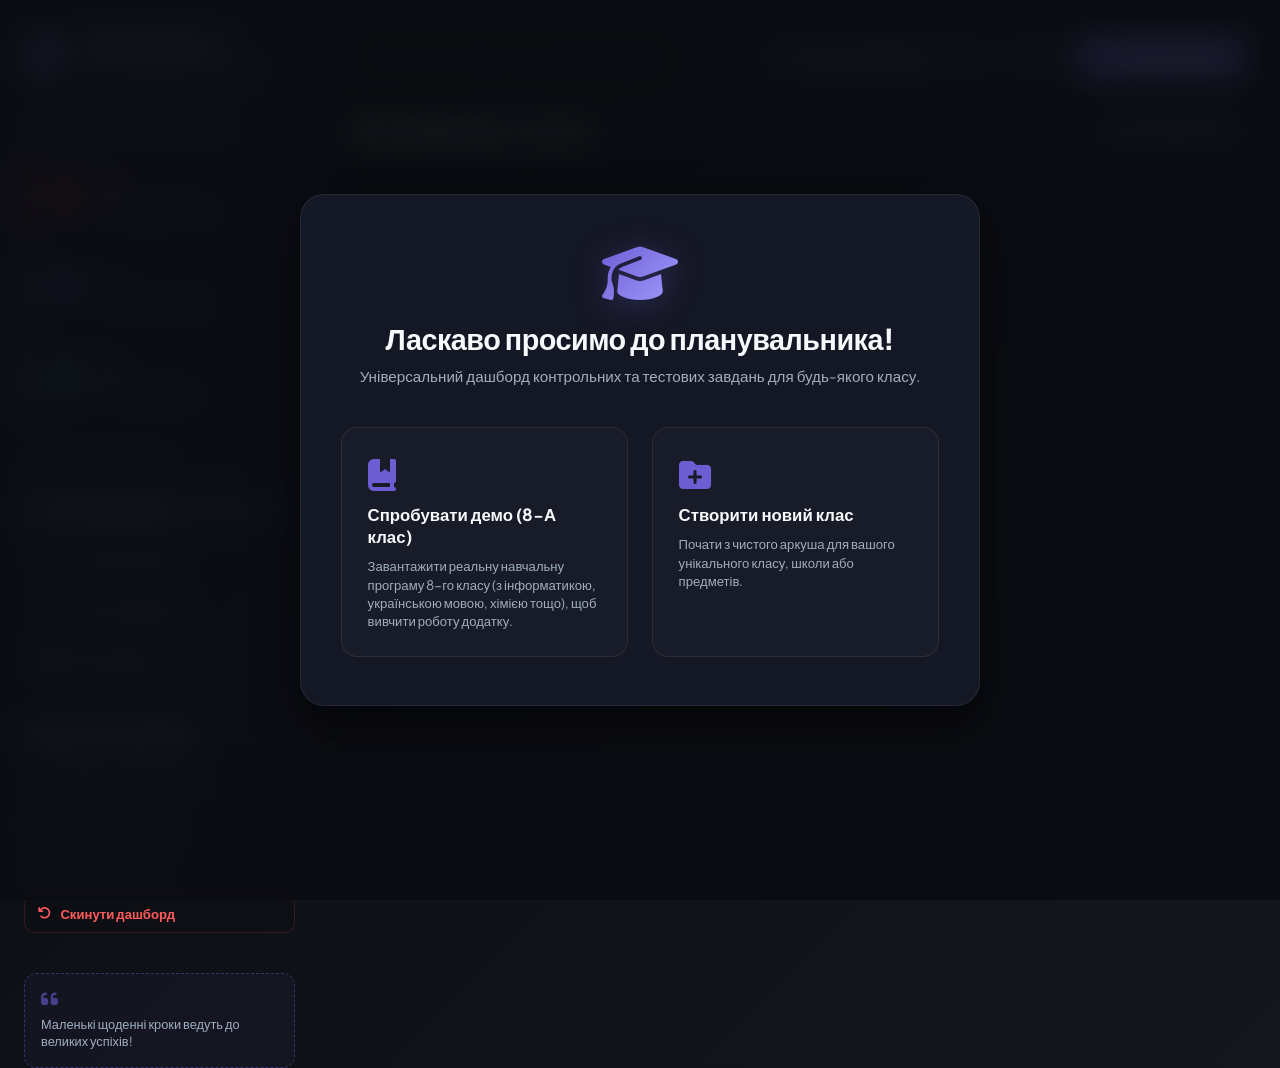
==== commit af0e774b: "Add files via upload" ====
--- a/index.html
+++ b/index.html
@@ -126,7 +126,8 @@
                         <select id="sort-select">
                             <option value="deadline-asc">Спочатку термінові</option>
                             <option value="deadline-desc">Спочатку пізні дедлайни</option>
-                            <option value="subject-asc">За назвою предмета</option>
+                            <option value="subject-asc">За назвою (А-Я)</option>
+                            <option value="subject-desc">За назвою (Я-А)</option>
                         </select>
                     </div>
 
--- a/styles.css
+++ b/styles.css
@@ -927,7 +927,7 @@
     height: 100vh;
     background: rgba(0, 0, 0, 0.6);
     backdrop-filter: blur(8px);
-    z-index: 100;
+    z-index: 10000;
     display: flex;
     align-items: center;
     justify-content: center;
@@ -1262,7 +1262,7 @@
     display: flex;
     align-items: center;
     gap: 0.8rem;
-    z-index: 1000;
+    z-index: 20000;
     transition: transform 0.4s cubic-bezier(0.175, 0.885, 0.32, 1.275), opacity 0.3s ease;
 }
 
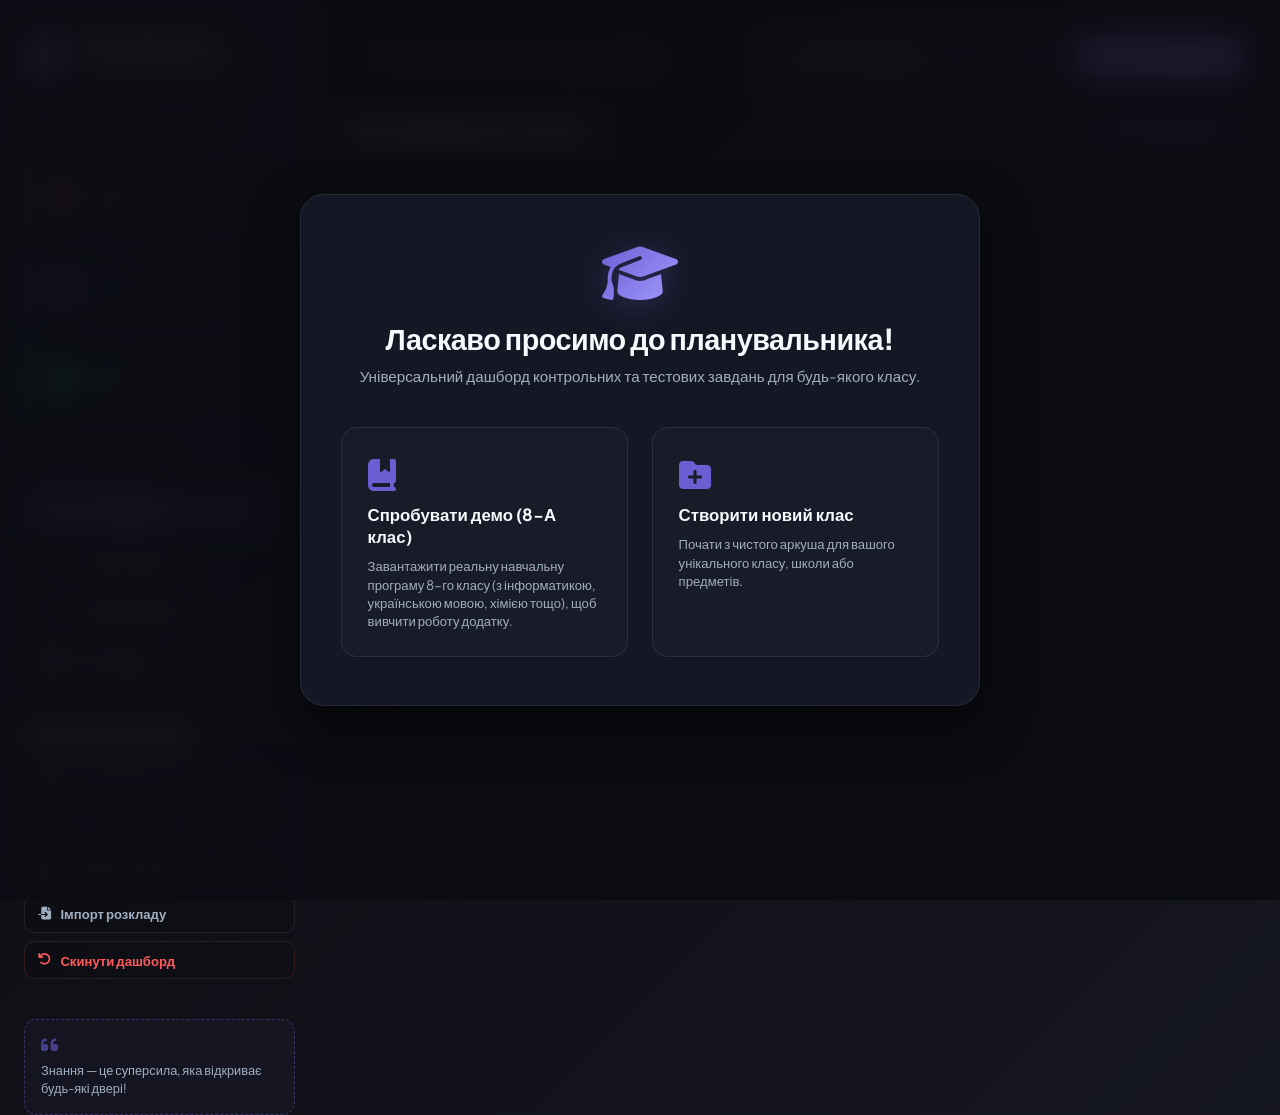
==== commit a229ae77: "Add files via upload" ====
--- a/index.html
+++ b/index.html
@@ -87,6 +87,7 @@
             <!-- Data Management Panel -->
             <div class="data-management">
                 <h3>Керування даними</h3>
+                <a href="guide.html" class="btn btn-secondary btn-sidebar" style="text-decoration: none;"><i class="fa-solid fa-circle-question"></i> Інструкція користувача</a>
                 <button class="btn btn-secondary btn-sidebar" id="sidebar-share-btn">
                     <i class="fa-solid fa-share-nodes"></i> Поділитися розкладом
                 </button>
--- a/styles.css
+++ b/styles.css
@@ -423,6 +423,11 @@
 
 .sort-selector select:focus {
     outline: none;
+}
+
+.sort-selector select option {
+    background-color: var(--bg-sidebar);
+    color: var(--text-primary);
 }
 
 .sort-selector::after {
